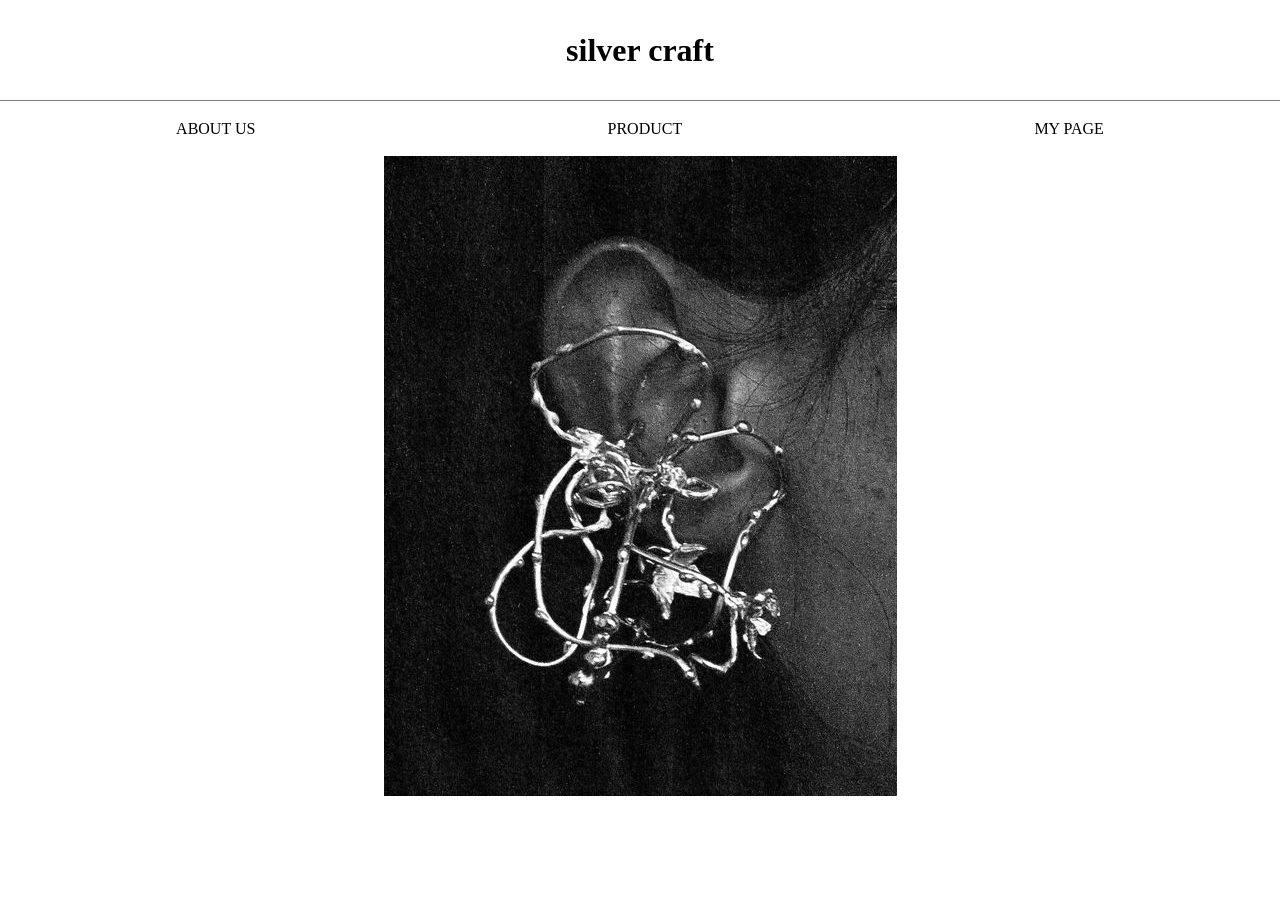
==== html/index.html @ e2d8b6f0 "new" ====
<!DOCTYPE html>
<html lang="en">
<head>
    <meta charset="UTF-8">
    <meta name="viewport" content="width=device-width, initial-scale=1.0">
    <title>마일석의 브랜드</title>
    <link rel="stylesheet" href="../css/index.css">
</head>
<body>
    <header>
        <h1>silver craft</h1>
    </header>
    <nav>
        <ul>
            <li><a href="#">ABOUT US</a></li>
            <li><a href="./product.html">PRODUCT</a>
                <ul class="product">
                    <li><a href="#">ring</a></li>
                    <li><a href="#">necklace</a></li>
                    <li><a href="#">bracelet</a></li>
                </ul>
            </li>
            <li><a href="#">MY PAGE</a>
                <ul class="mypage">
                    <li><a href="#">login / join us</a></li>
                    <li><a href="#">my page</a></li>
                    <li><a href="#">order & delivery</a></li>
                </ul>
            </li>
        </ul>
    </nav>
    <main>
        <section>
            <figure>
                <img src="../img/mainimg.jpg" alt="메인귀걸이이미지">
        </section>
    </main>
    <footer>

    </footer>
</body>
</html>
---- css/index.css ----
*{
    margin: 0;
    padding: 0;
}

header{
    height: 100px;
    width: auto;
    display: flex;
    align-items: center;
    justify-content: center;
    border-bottom: 0.5px solid gray;
    width: 100%;
}
h1{
    text-align: center;
    font-family: "Segoe Script", cursive;
}

nav{
    position: relative;
}

nav ul{
    display: flex;
    justify-content: space-around;
    list-style: none; 
    height: 55px;
}

nav li {
    display: flex;
    justify-content: space-around;
    align-items: center;
}

nav a{
    text-decoration: none;
    color: black;
}

.product{
    display: none;
    position: absolute;
    top: 55px;
    flex-direction: column;
    text-align: center;
    align-items: center;
    background-color: white;
    opacity: 50%;
    padding: 10px 0;
    width: 100%;
    height: 140px;
    font-size: 14px;
}

nav li:hover .product{
    display: flex;
}

.mypage{
    display: none;
    position: absolute;
    top: 55px;
    flex-direction: column;
    text-align: center;
    align-items: center;
    background-color: white;
    opacity: 50%;
    padding: 10px 0;
    width: 100%;
    height: 140px;
    font-size: 14px;
}

nav li:hover .mypage{
    display: flex;
}


main section figure{
    display: flex;
    justify-content: center;
    z-index: -1;
}
main section figure img{
    width: auto;
    height: auto;
}
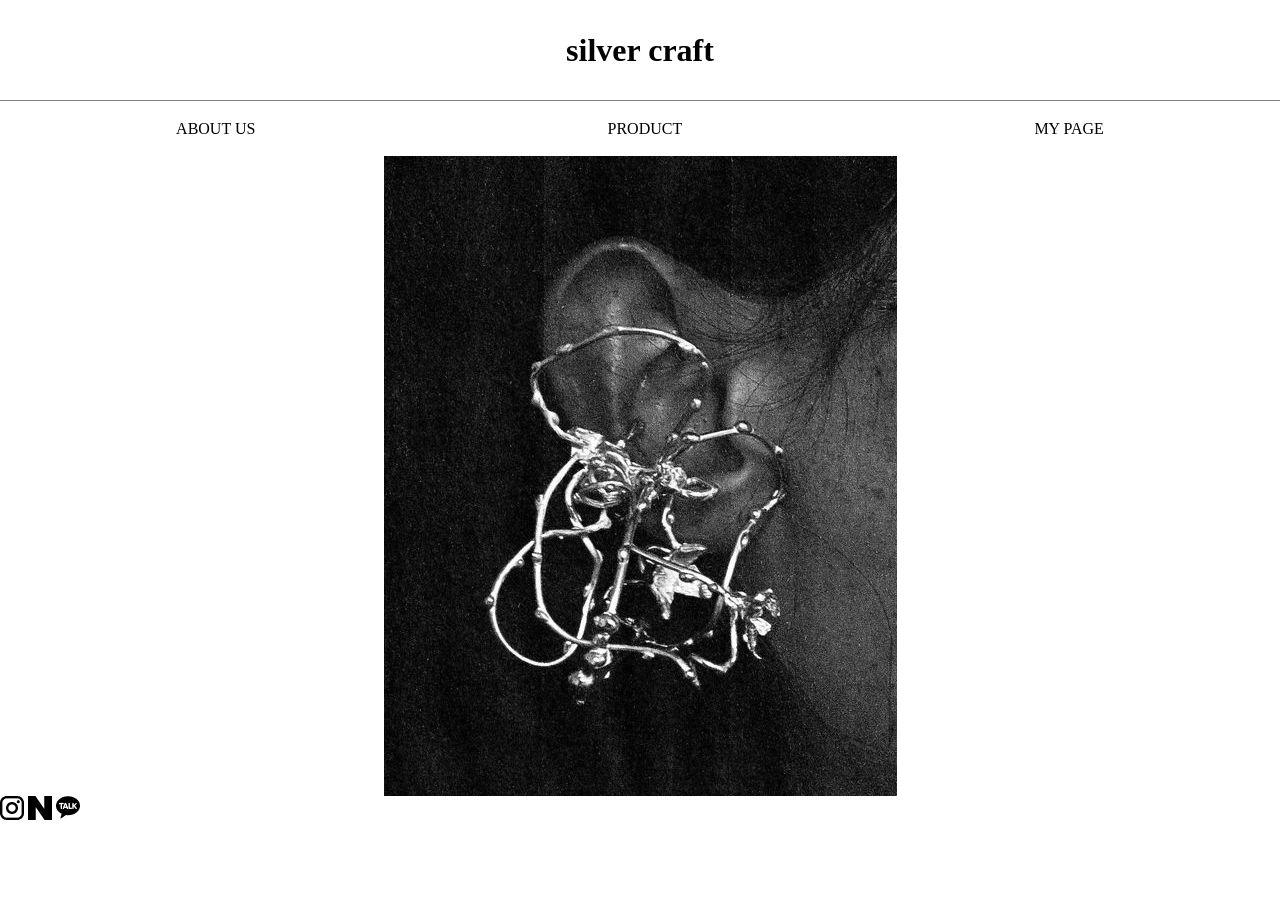
==== commit 05790e4c: "newnew" ====
--- a/html/index.html
+++ b/html/index.html
@@ -36,7 +36,11 @@
         </section>
     </main>
     <footer>
-
+        <div class="icon">
+            <a href="#"><img src="../img/mdi_instagram.png" alt="인스타그램"></a>
+            <a href="https://www.naver.com/"><img src="../img/simple-icons_naver.png" alt="네이버"></a>
+            <a href="#"><img src="../img/fa7-brands_kakao-talk.png" alt="카카오톡"></a>
+        </div>
     </footer>
 </body>
 </html>
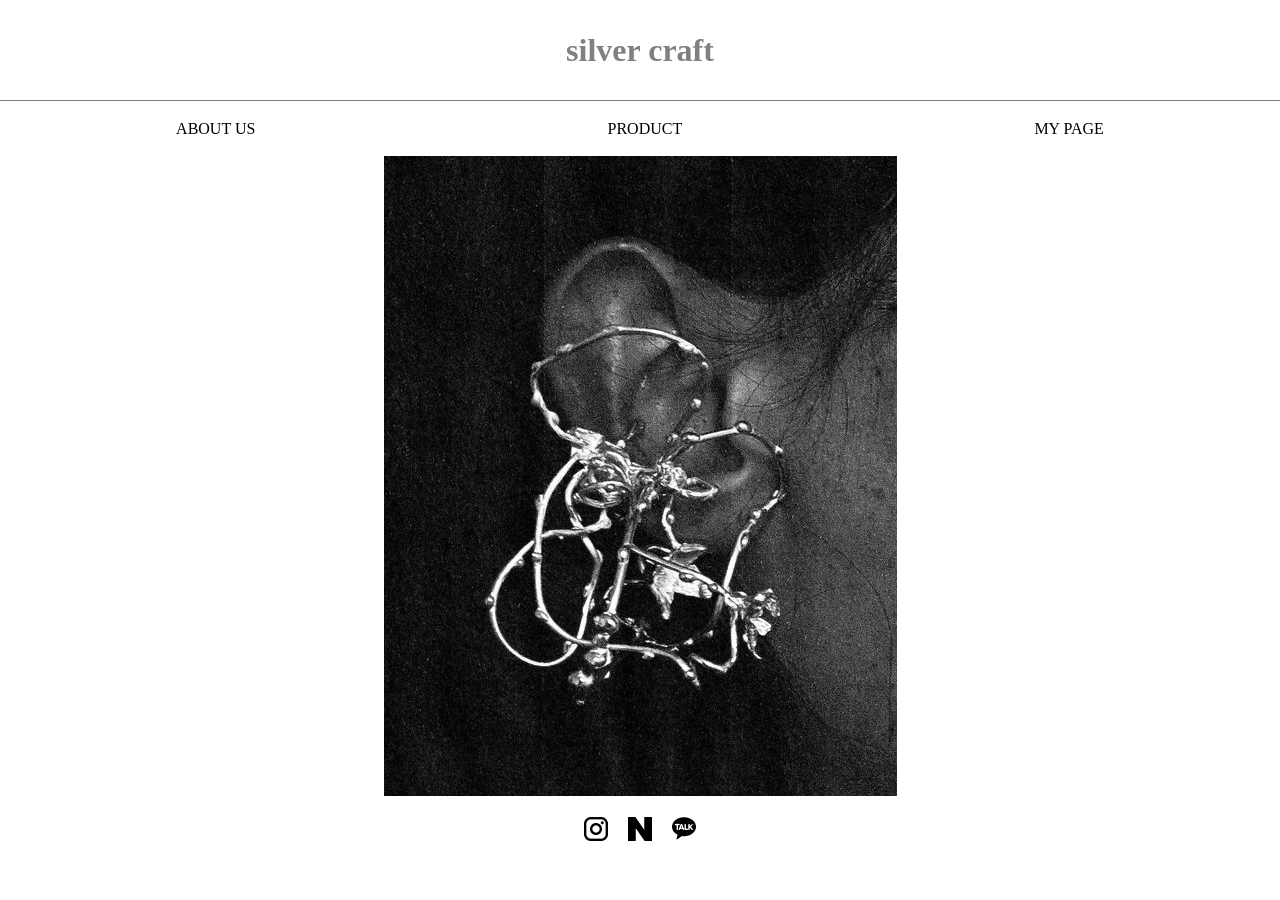
==== commit efeaaf29: "change" ====
--- a/html/index.html
+++ b/html/index.html
@@ -8,7 +8,7 @@
 </head>
 <body>
     <header>
-        <h1>silver craft</h1>
+        <h1><a href="./index.html">silver craft</h1></a>
     </header>
     <nav>
         <ul>
--- a/css/index.css
+++ b/css/index.css
@@ -12,6 +12,10 @@
     justify-content: center;
     border-bottom: 0.5px solid gray;
     width: 100%;
+}
+header a{
+    text-decoration: none;
+    color:gray;
 }
 h1{
     text-align: center;
@@ -87,4 +91,19 @@
 main section figure img{
     width: auto;
     height: auto;
+}
+
+
+footer{
+    width: 100%;
+    height: 70px;
+    display: flex;
+    justify-content: center;
+    align-items: center;
+}
+.icon{
+    display: flex;
+    justify-content: center;
+    align-items: center;
+    gap: 20px;
 }
